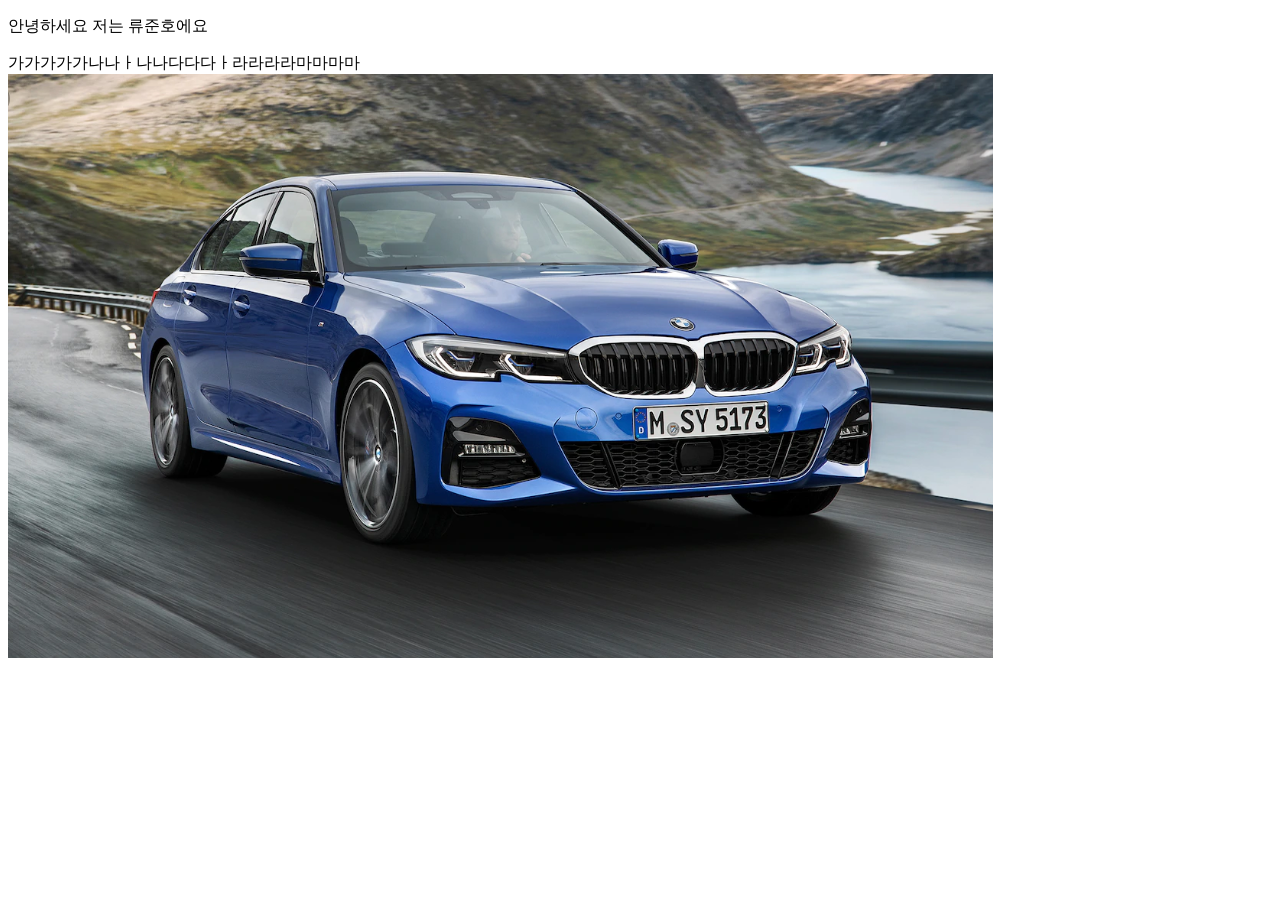
==== test.html @ 1b9cdb40 "2019-08-14 commit" ====
<!DOCTYPE html>
<html lang="en">

<head>
  <meta charset="UTF-8">
  <meta name="viewport" content="width=device-width, initial-scale=1.0">
  <meta http-equiv="X-UA-Compatible" content="ie=edge">
  <title>My Note</title>
</head>
<style>
  .carousel {
    position: relative;
    width: 700px;
  }

  .carousel-wrapper {
    position: relative;
    width: 100%;
    height: auto;
    overflow: hidden;
    background: orange;
  }

  .carousel-item {
    position: relative;
    float: left;
    border-right: 2px solid #333;
  }

  .carousel-item>img {
    display: block;
  }

  .navi-wrapper {
    position: absolute;
    width: 100%;
    text-align: center;
    bottom: 10px;

  }

  .navi-wrapper>span {
    width: 10px;
    height: 10px;
    border-radius: 10px;
    background: blue;
    margin-right: 5px;
    cursor: pointer;
    display: inline-block;
  }

  .navi-wrapper>.navi-on {
    background: skyblue;
  }
</style>

<body>
  <div class="carousel" data-carousel="lolling" data-navi="dot">
    <p>안녕하세요 저는 류준호에요</p>
    <div>가가가가가나나ㅏ나나다다다ㅏ라라라라마마마마</div>
    <img src="./images/20190808_133759.png">
    <!--<img src="./images/20190808_133645.png">
    <img src="./images/20190808_133817.png">
    <img src="./images/20190808_133836.png">
    <img src="./images/20190808_133850.png"> -->
  </div>







  <script src="./carousel.js"></script>
</body>

</html>
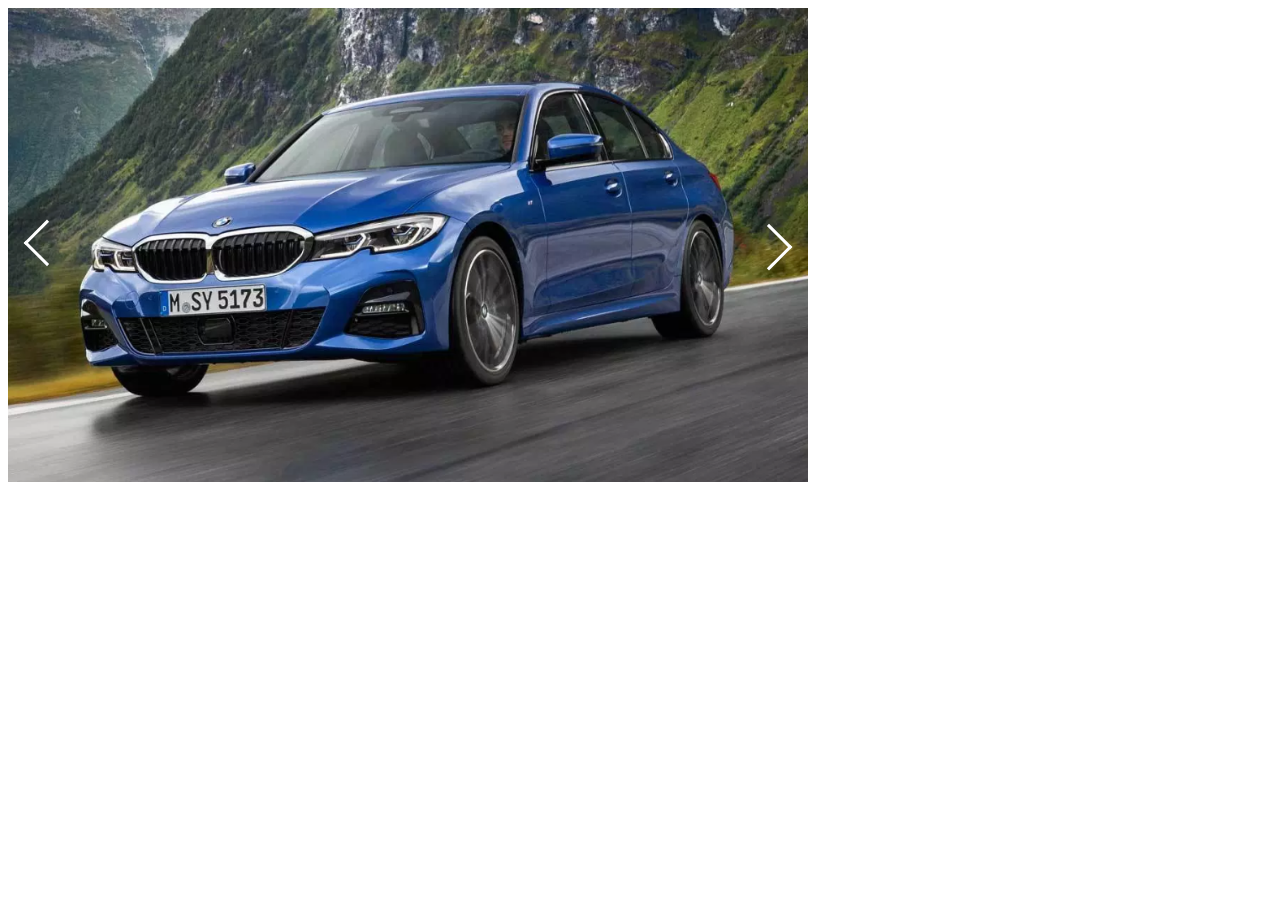
==== commit e18ebff8: "2019-08-19 Carousel.js" ====
--- a/test.html
+++ b/test.html
@@ -10,68 +10,143 @@
 <style>
   .carousel {
     position: relative;
-    width: 700px;
+    width: 800px;
+    overflow: hidden;
   }
 
-  .carousel-wrapper {
+  .carousel>.carousel-wrapper {
     position: relative;
     width: 100%;
     height: auto;
     overflow: hidden;
-    background: orange;
   }
 
-  .carousel-item {
+  .carousel>.carousel-wrapper>.carousel-item {
     position: relative;
     float: left;
-    border-right: 2px solid #333;
   }
 
-  .carousel-item>img {
-    display: block;
+  .carousel>.carousel-wrapper>.carousel-fade {
+    position: absolute;
+    top: 0;
+    left: 0;
+    transition: 1.0s all;
   }
 
-  .navi-wrapper {
+  .carousel>.carousel-wrapper>.carousel-item a,
+  .carousel>.carousel-wrapper>.carousel-item img {
+    display: block;
+    width: 100%;
+  }
+
+  .carousel>.navi-wrapper {
     position: absolute;
     width: 100%;
     text-align: center;
-    bottom: 10px;
-
   }
 
-  .navi-wrapper>span {
+  .carousel>.navi-arrow {
+    position: absolute;
+    top: 0;
+    bottom: 0;
+    left: 0;
+    right: 0;
+    visibility: hidden;
+  }
+
+  .carousel>.navi-wrapper>span {
     width: 10px;
     height: 10px;
+    border: 1px solid #000;
     border-radius: 10px;
-    background: blue;
+    background: #fff;
     margin-right: 5px;
     cursor: pointer;
     display: inline-block;
   }
 
-  .navi-wrapper>.navi-on {
-    background: skyblue;
+  .carousel>.navi-wrapper>.navi-on {
+    background: #057CCF;
+  }
+
+  .carousel>.navi-arrow>.navi-arrow-right,
+  .carousel>.navi-arrow>.navi-arrow-left {
+    width: 30px;
+    height: 30px;
+    box-sizing: border-box;
+    position: absolute;
+    top: 50%;
+    margin-top: -15px;
+    font-size: 0;
+    visibility: visible;
+    cursor: pointer;
+  }
+
+  .carousel>.navi-arrow>.navi-arrow-left {
+    left: 3%;
+    transform: rotate(-135deg);
+  }
+
+  .carousel>.navi-arrow>.navi-arrow-right {
+    right: 3%;
+    transform: rotate(45deg);
+  }
+
+  .carousel>.navi-arrow>.navi-arrow-right::before,
+  .carousel>.navi-arrow>.navi-arrow-left::before {
+    content: "";
+    width: 100%;
+    height: 100%;
+    border-width: 3px 3px 0 0;
+    border-style: solid;
+    border-color: #ffffff;
+    transition: 0.2s ease;
+    display: block;
+    transform-origin: 100% 0;
+  }
+
+  .carousel>.navi-arrow>.navi-arrow-right:hover::before,
+  .carousel>.navi-arrow>.navi-arrow-left:hover::before {
+    transform: scale(1.2);
   }
 </style>
 
 <body>
-  <div class="carousel" data-carousel="lolling" data-navi="dot">
-    <p>안녕하세요 저는 류준호에요</p>
-    <div>가가가가가나나ㅏ나나다다다ㅏ라라라라마마마마</div>
-    <img src="./images/20190808_133759.png">
-    <!--<img src="./images/20190808_133645.png">
-    <img src="./images/20190808_133817.png">
-    <img src="./images/20190808_133836.png">
-    <img src="./images/20190808_133850.png"> -->
+  <div class="carousel" id="carousel-banner">
+    <div class="carousel-wrapper">
+      <div class="carousel-item">
+        <a href="https://www.naver.com" target="_blank">
+          <img src="./images/20190808_133759.png">
+        </a>
+      </div>
+      <div class="carousel-item">
+        <img src="./images/20190808_133645.png">
+      </div>
+      <div class="carousel-item">
+        <img src="./images/20190808_133836.png">
+      </div>
+      <div class="carousel-item">
+        <img src="./images/20190808_133850.png">
+      </div>
+    </div>
+    <div class="navi-wrapper"></div>
   </div>
 
 
 
 
+  <script src="./carousel.js"></script>
 
+  <script>
+    new Carousel(document.querySelector('#carousel-banner'), {
+      CarouselMotion: 'fade',
+      naviPosition: 'bottom',
+      naviStyle: 'arrow',
+      autoMove: true,
+      autoMoveTime: 2000
+    });
+  </script>
 
-
-  <script src="./carousel.js"></script>
 </body>
 
 </html>
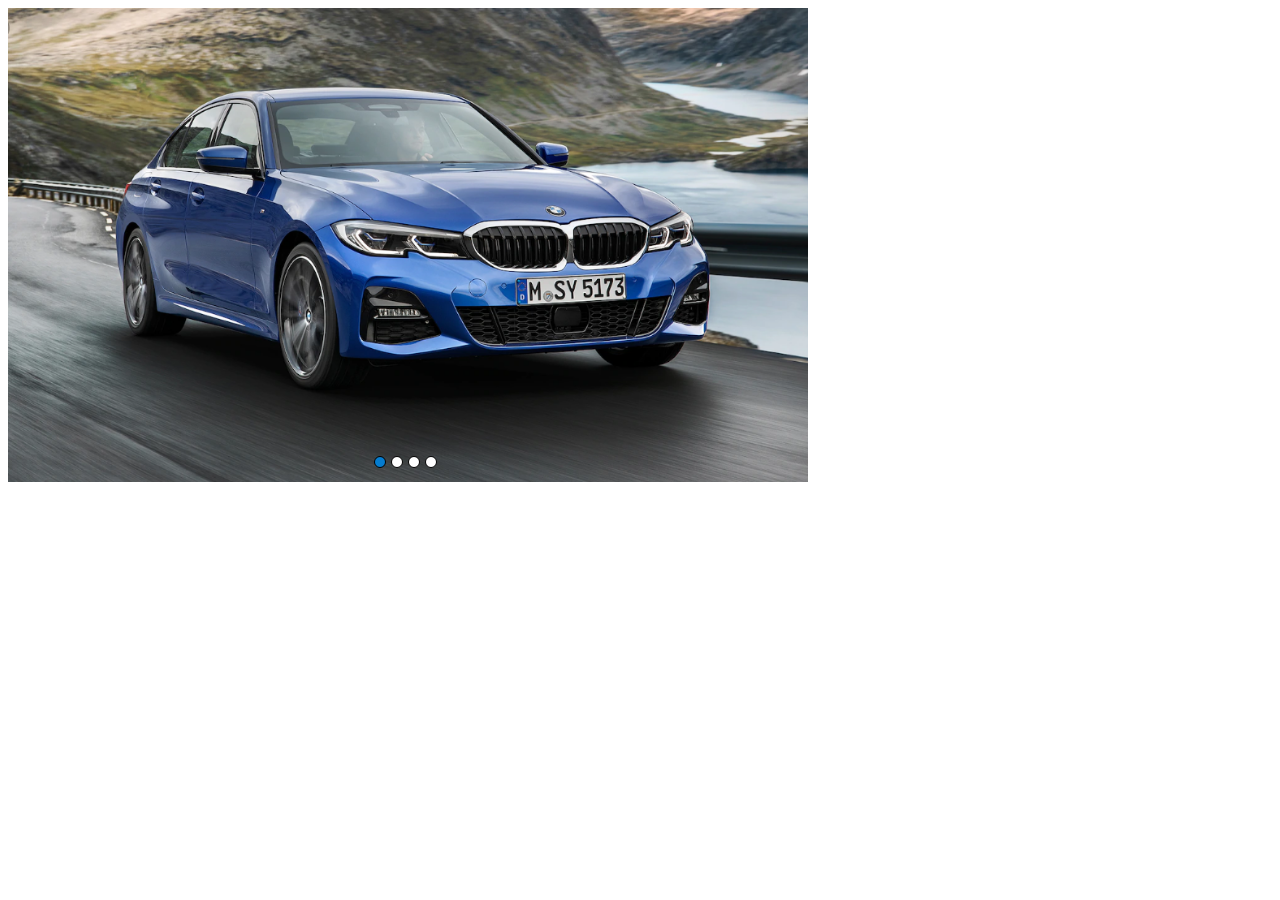
==== commit c8192abd: "2019-08-20 commit" ====
--- a/test.html
+++ b/test.html
@@ -5,109 +5,14 @@
   <meta charset="UTF-8">
   <meta name="viewport" content="width=device-width, initial-scale=1.0">
   <meta http-equiv="X-UA-Compatible" content="ie=edge">
-  <title>My Note</title>
+  <title>Carousel JS</title>
+  <link href="./carousel.css" rel="stylesheet">
+  <script src="./carousel.min.js"></script>
+
 </head>
 <style>
-  .carousel {
-    position: relative;
+  #carousel-banner {
     width: 800px;
-    overflow: hidden;
-  }
-
-  .carousel>.carousel-wrapper {
-    position: relative;
-    width: 100%;
-    height: auto;
-    overflow: hidden;
-  }
-
-  .carousel>.carousel-wrapper>.carousel-item {
-    position: relative;
-    float: left;
-  }
-
-  .carousel>.carousel-wrapper>.carousel-fade {
-    position: absolute;
-    top: 0;
-    left: 0;
-    transition: 1.0s all;
-  }
-
-  .carousel>.carousel-wrapper>.carousel-item a,
-  .carousel>.carousel-wrapper>.carousel-item img {
-    display: block;
-    width: 100%;
-  }
-
-  .carousel>.navi-wrapper {
-    position: absolute;
-    width: 100%;
-    text-align: center;
-  }
-
-  .carousel>.navi-arrow {
-    position: absolute;
-    top: 0;
-    bottom: 0;
-    left: 0;
-    right: 0;
-    visibility: hidden;
-  }
-
-  .carousel>.navi-wrapper>span {
-    width: 10px;
-    height: 10px;
-    border: 1px solid #000;
-    border-radius: 10px;
-    background: #fff;
-    margin-right: 5px;
-    cursor: pointer;
-    display: inline-block;
-  }
-
-  .carousel>.navi-wrapper>.navi-on {
-    background: #057CCF;
-  }
-
-  .carousel>.navi-arrow>.navi-arrow-right,
-  .carousel>.navi-arrow>.navi-arrow-left {
-    width: 30px;
-    height: 30px;
-    box-sizing: border-box;
-    position: absolute;
-    top: 50%;
-    margin-top: -15px;
-    font-size: 0;
-    visibility: visible;
-    cursor: pointer;
-  }
-
-  .carousel>.navi-arrow>.navi-arrow-left {
-    left: 3%;
-    transform: rotate(-135deg);
-  }
-
-  .carousel>.navi-arrow>.navi-arrow-right {
-    right: 3%;
-    transform: rotate(45deg);
-  }
-
-  .carousel>.navi-arrow>.navi-arrow-right::before,
-  .carousel>.navi-arrow>.navi-arrow-left::before {
-    content: "";
-    width: 100%;
-    height: 100%;
-    border-width: 3px 3px 0 0;
-    border-style: solid;
-    border-color: #ffffff;
-    transition: 0.2s ease;
-    display: block;
-    transform-origin: 100% 0;
-  }
-
-  .carousel>.navi-arrow>.navi-arrow-right:hover::before,
-  .carousel>.navi-arrow>.navi-arrow-left:hover::before {
-    transform: scale(1.2);
   }
 </style>
 
@@ -115,9 +20,7 @@
   <div class="carousel" id="carousel-banner">
     <div class="carousel-wrapper">
       <div class="carousel-item">
-        <a href="https://www.naver.com" target="_blank">
-          <img src="./images/20190808_133759.png">
-        </a>
+        <img src="./images/20190808_133759.png">
       </div>
       <div class="carousel-item">
         <img src="./images/20190808_133645.png">
@@ -133,20 +36,15 @@
   </div>
 
 
-
-
-  <script src="./carousel.js"></script>
-
   <script>
     new Carousel(document.querySelector('#carousel-banner'), {
-      CarouselMotion: 'fade',
+      CarouselMotion: 'default',
       naviPosition: 'bottom',
-      naviStyle: 'arrow',
+      naviStyle: 'dot',
       autoMove: true,
       autoMoveTime: 2000
     });
   </script>
-
 </body>
 
 </html>
--- a/carousel.css
+++ b/carousel.css
@@ -0,0 +1,102 @@
+.carousel {
+  position: relative;
+  width: 100%;
+  overflow: hidden;
+}
+
+.carousel>.carousel-wrapper {
+  position: relative;
+  width: 100%;
+  height: auto;
+  overflow: hidden;
+}
+
+.carousel>.carousel-wrapper>.carousel-item {
+  position: relative;
+  float: left;
+}
+
+.carousel>.carousel-wrapper>.carousel-fade {
+  position: absolute;
+  top: 0;
+  left: 0;
+  transition: 1.0s all;
+}
+
+.carousel>.carousel-wrapper>.carousel-item a,
+.carousel>.carousel-wrapper>.carousel-item img {
+  display: block;
+  width: 100%;
+}
+
+.carousel>.navi-wrapper {
+  position: absolute;
+  width: 100%;
+  text-align: center;
+}
+
+.carousel>.navi-arrow {
+  position: absolute;
+  top: 0;
+  bottom: 0;
+  left: 0;
+  right: 0;
+  visibility: hidden;
+}
+
+.carousel>.navi-wrapper>span {
+  width: 10px;
+  height: 10px;
+  border: 1px solid #000;
+  border-radius: 10px;
+  background: #fff;
+  margin-right: 5px;
+  cursor: pointer;
+  display: inline-block;
+}
+
+.carousel>.navi-wrapper>.navi-on {
+  background: #057CCF;
+}
+
+.carousel>.navi-arrow>.navi-arrow-right,
+.carousel>.navi-arrow>.navi-arrow-left {
+  width: 30px;
+  height: 30px;
+  box-sizing: border-box;
+  position: absolute;
+  top: 50%;
+  margin-top: -15px;
+  font-size: 0;
+  visibility: visible;
+  cursor: pointer;
+}
+
+.carousel>.navi-arrow>.navi-arrow-left {
+  left: 3%;
+  transform: rotate(-135deg);
+}
+
+.carousel>.navi-arrow>.navi-arrow-right {
+  right: 3%;
+  transform: rotate(45deg);
+}
+
+.carousel>.navi-arrow>.navi-arrow-right::before,
+.carousel>.navi-arrow>.navi-arrow-left::before {
+  content: "";
+  width: 100%;
+  height: 100%;
+  border-width: 3px 3px 0 0;
+  border-style: solid;
+  border-color: #ffffff;
+  transition: 0.2s ease;
+  display: block;
+  cursor:pointer;
+  transform-origin: 100% 0;
+}
+
+.carousel>.navi-arrow>.navi-arrow-right:hover::before,
+.carousel>.navi-arrow>.navi-arrow-left:hover::before {
+  transform: scale(1.2);
+}
